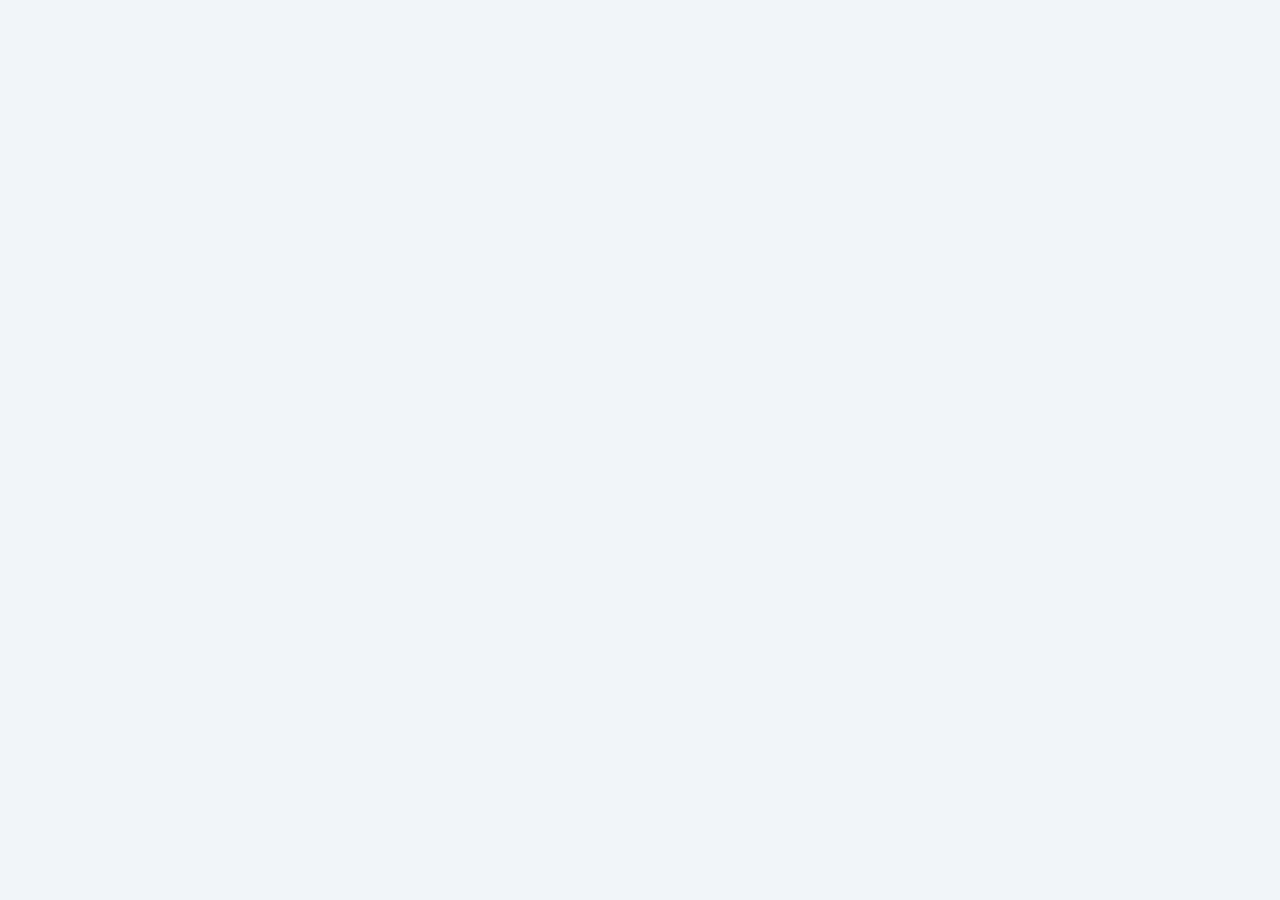
==== admin/bookings.html @ f0b3aee9 "bookings.html" ====
<!DOCTYPE html>
<html lang="id" data-theme="light">
<head>
  <meta charset="UTF-8"><meta name="viewport" content="width=device-width, initial-scale=1.0">
  <title>Booking - Admin Wisata Jomokerto</title>
  <link rel="stylesheet" href="../css/admin.css">
</head>
<body>
<div id="adminPanel" style="display:none;width:100%">
  <div class="main" id="mainContent">
    <div class="page-content">
      <div style="display:flex;align-items:center;justify-content:space-between;margin-bottom:24px;flex-wrap:wrap;gap:12px">
        <div>
          <h1 style="font-size:24px;font-weight:800;color:var(--text-primary)">🎫 Manajemen Booking</h1>
          <p style="color:var(--text-muted);font-size:14px">Kelola semua pesanan dari pengguna</p>
        </div>
        <button class="btn btn-primary" onclick="BookingAdmin.exportCSV()">📥 Export CSV</button>
      </div>

      <!-- Stats -->
      <div class="stats-grid" style="margin-bottom:24px">
        <div class="stat-card"><div class="stat-icon" style="background:var(--primary-light)">🎫</div><div><div class="stat-num" id="bkTotal">-</div><div class="stat-label">Total</div></div></div>
        <div class="stat-card"><div class="stat-icon" style="background:#fef3c7">⏳</div><div><div class="stat-num" id="bkPending">-</div><div class="stat-label">Pending</div><div class="stat-change down">Perlu konfirmasi</div></div></div>
        <div class="stat-card"><div class="stat-icon" style="background:#dbeafe">✅</div><div><div class="stat-num" id="bkConfirmed">-</div><div class="stat-label">Confirmed</div></div></div>
        <div class="stat-card"><div class="stat-icon" style="background:#dcfce7">🏁</div><div><div class="stat-num" id="bkCompleted">-</div><div class="stat-label">Selesai</div></div></div>
        <div class="stat-card"><div class="stat-icon" style="background:#fee2e2">❌</div><div><div class="stat-num" id="bkCancelled">-</div><div class="stat-label">Dibatalkan</div></div></div>
        <div class="stat-card"><div class="stat-icon" style="background:#fce7f3">💰</div><div><div class="stat-num" id="bkRevenue">-</div><div class="stat-label">Total Pendapatan</div></div></div>
      </div>

      <!-- Filter & Table -->
      <div class="card">
        <div class="card-header">
          <div class="card-title">📋 Daftar Booking</div>
          <div style="display:flex;gap:8px;flex-wrap:wrap">
            <input type="text" id="searchBk" placeholder="🔍 Cari kode/nama..." style="padding:8px 12px;border-radius:8px;border:1.5px solid var(--border);background:var(--bg);font-size:13px;font-family:var(--font);color:var(--text-primary);width:180px" oninput="BookingAdmin.filter()">
            <select id="filterBkStatus" style="padding:8px 12px;border-radius:8px;border:1.5px solid var(--border);background:var(--bg);font-size:13px;font-family:var(--font);color:var(--text-primary)" onchange="BookingAdmin.filter()">
              <option value="all">Semua Status</option>
              <option value="pending">⏳ Pending</option>
              <option value="confirmed">✅ Confirmed</option>
              <option value="completed">🏁 Selesai</option>
              <option value="cancelled">❌ Dibatalkan</option>
            </select>
          </div>
        </div>
        <div class="table-wrapper">
          <table>
            <thead>
              <tr><th>Kode</th><th>Pelanggan</th><th>Destinasi</th><th>Tanggal</th><th>Peserta</th><th>Total</th><th>Bayar</th><th>Status</th><th>Aksi</th></tr>
            </thead>
            <tbody id="bkTableBody"></tbody>
          </table>
        </div>
        <div class="pagination" id="bkPagination"></div>
      </div>
    </div>
  </div>
</div>

<!-- MODAL DETAIL -->
<div class="modal-overlay" id="bkDetailModal">
  <div class="modal" style="max-width:520px" id="bkDetailContent"></div>
</div>

<div id="toastContainer" class="toast-container"></div>
<script src="admin-shared.js"></script>
<script src="admin.js"></script>
<script>
const BookingAdmin = {
  data:[], filtered_data:[], page:1, perPage:15,

  init() { this.load(); this.renderStats(); this.filter(); },

  load() {
    this.data = WJData.getBookings().sort((a,b)=>new Date(b.createdAt)-new Date(a.createdAt));
  },

  renderStats() {
    const d=this.data;
    const set=(id,v)=>{ const el=document.getElementById(id); if(el) el.textContent=v; };
    set('bkTotal',d.length);
    set('bkPending',d.filter(b=>b.status==='pending').length);
    set('bkConfirmed',d.filter(b=>b.status==='confirmed').length);
    set('bkCompleted',d.filter(b=>b.status==='completed').length);
    set('bkCancelled',d.filter(b=>b.status==='cancelled').length);
    const rev=d.filter(b=>b.status!=='cancelled').reduce((s,b)=>s+(b.total||0),0);
    set('bkRevenue', fmt.currency(rev));
  },

  filter() {
    const q=document.getElementById('searchBk')?.value.toLowerCase()||'';
    const status=document.getElementById('filterBkStatus')?.value||'all';
    this.filtered_data=this.data.filter(b=>
      (!q || b.id.toLowerCase().includes(q) || (b.contactName||'').toLowerCase().includes(q) || (b.namaDestinasi||'').toLowerCase().includes(q)) &&
      (status==='all'||b.status===status)
    );
    this.page=1; this.render();
  },

  render() {
    const tbody=document.getElementById('bkTableBody'); if(!tbody) return;
    const start=(this.page-1)*this.perPage;
    const paged=this.filtered_data.slice(start,start+this.perPage);

    if(!paged.length) {
      tbody.innerHTML=`<tr><td colspan="9" style="text-align:center;padding:40px;color:var(--text-muted)">Tidak ada booking</td></tr>`; return;
    }

    const payIcons={transfer_bank:'🏦',gopay:'💚',ovo:'💜',qris:'📱',cod:'💵',cicilan:'📊'};

    tbody.innerHTML=paged.map(b=>`
      <tr>
        <td><span style="font-family:monospace;font-size:12px;font-weight:700;color:var(--primary);background:var(--primary-light);padding:3px 8px;border-radius:6px">${b.id}</span></td>
        <td>
          <div style="font-weight:600;font-size:13px">${b.contactName||'-'}</div>
          <div style="font-size:11px;color:var(--text-muted)">${b.contactPhone||''}</div>
        </td>
        <td>
          <div style="font-weight:600;font-size:13px">${b.namaDestinasi||'-'}</div>
          <div style="font-size:11px;color:var(--text-muted)">${b.lokasi||''}</div>
        </td>
        <td style="font-size:12px">${fmt.date(b.tanggal)}</td>
        <td style="text-align:center;font-weight:700">${b.pax||1}</td>
        <td style="font-weight:700;color:var(--primary)">${fmt.currency(b.total||0)}</td>
        <td style="font-size:12px">${payIcons[b.payment]||'💳'} ${b.payment||'-'}</td>
        <td>${fmt.statusBadge(b.status)}</td>
        <td>
          <div style="display:flex;gap:4px;flex-wrap:wrap">
            <button class="btn btn-secondary btn-sm" onclick="BookingAdmin.detail('${b.id}')">📋</button>
            ${b.status==='pending'?`<button class="btn btn-sm" onclick="BookingAdmin.confirm('${b.id}')" style="background:#dcfce7;color:#15803d">✅</button>`:''}
            ${b.status==='confirmed'?`<button class="btn btn-sm" onclick="BookingAdmin.complete('${b.id}')" style="background:#dbeafe;color:#1d4ed8">🏁</button>`:''}
            ${['pending','confirmed'].includes(b.status)?`<button class="btn btn-sm" onclick="BookingAdmin.cancel('${b.id}')" style="background:#fee2e2;color:#dc2626">❌</button>`:''}
          </div>
        </td>
      </tr>`).join('');

    const pages=Math.ceil(this.filtered_data.length/this.perPage);
    const pg=document.getElementById('bkPagination');
    if(pg) pg.innerHTML=pages>1?Array.from({length:pages},(_,i)=>
      `<button onclick="BookingAdmin.page=${i+1};BookingAdmin.render()" class="page-btn ${this.page===i+1?'active':''}">${i+1}</button>`).join(''):'';
  },

  detail(id) {
    const b=this.data.find(x=>x.id===id); if(!b) return;
    document.getElementById('bkDetailContent').innerHTML=`
      <div class="modal-header">
        <div class="modal-title">📋 Detail Booking</div>
        <button class="modal-close" onclick="AdminModal.close('bkDetailModal')">×</button>
      </div>
      <div class="modal-body">
        <div style="background:var(--primary-light);border-radius:10px;padding:14px;margin-bottom:16px">
          <div style="font-size:11px;color:var(--text-muted);font-weight:700;text-transform:uppercase;margin-bottom:4px">Kode Booking</div>
          <div style="font-size:22px;font-weight:800;color:var(--primary);font-family:monospace">${b.id}</div>
          <div style="margin-top:4px">${fmt.statusBadge(b.status)}</div>
        </div>
        ${[
          ['🗺️ Destinasi', b.namaDestinasi||'-'],
          ['📍 Lokasi', b.lokasi||'-'],
          ['📅 Tanggal Berangkat', fmt.date(b.tanggal)],
          ['👥 Peserta', `${b.pax} Orang`],
          ['👤 Nama Kontak', b.contactName||'-'],
          ['📱 WhatsApp', b.contactPhone||'-'],
          ['💳 Metode Bayar', b.payment||'-'],
          ['💰 Harga/orang', fmt.currency(b.harga||0)],
          ['💰 Total', fmt.currency(b.total||0)],
          ['📝 Catatan', b.notes||'-'],
          ['🕐 Dipesan', fmt.datetime(b.createdAt)],
        ].map(([k,v])=>`
          <div style="display:flex;justify-content:space-between;padding:8px 0;border-bottom:1px dashed var(--border);font-size:13px">
            <span style="color:var(--text-muted)">${k}</span>
            <span style="font-weight:600;color:var(--text-primary);text-align:right;max-width:60%">${v}</span>
          </div>`).join('')}
        <div style="display:flex;gap:8px;margin-top:16px;flex-wrap:wrap">
          ${b.status==='pending'?`<button class="btn btn-primary btn-sm" onclick="BookingAdmin.confirm('${b.id}');AdminModal.close('bkDetailModal')">✅ Konfirmasi</button>`:''}
          ${b.status==='confirmed'?`<button class="btn btn-primary btn-sm" onclick="BookingAdmin.complete('${b.id}');AdminModal.close('bkDetailModal')" style="background:linear-gradient(135deg,#15803d,#166534)">🏁 Selesai</button>`:''}
          ${['pending','confirmed'].includes(b.status)?`<button class="btn btn-sm" onclick="BookingAdmin.cancel('${b.id}');AdminModal.close('bkDetailModal')" style="background:#fee2e2;color:#dc2626;border:1px solid #fecaca">❌ Batalkan</button>`:''}
        </div>
      </div>`;
    AdminModal.open('bkDetailModal');
  },

  confirm(id) {
    WJData.updateBooking(id,{status:'confirmed'});
    AdminToast.show('✅ Booking dikonfirmasi!','success');
    this.load(); this.renderStats(); this.filter();
  },
  complete(id) {
    WJData.updateBooking(id,{status:'completed'});
    AdminToast.show('🏁 Booking selesai!','success');
    this.load(); this.renderStats(); this.filter();
  },
  cancel(id) {
    if(!confirm('Batalkan booking ini?')) return;
    WJData.updateBooking(id,{status:'cancelled'});
    AdminToast.show('❌ Booking dibatalkan','info');
    this.load(); this.renderStats(); this.filter();
  },

  exportCSV() {
    const rows=[['Kode','Destinasi','Kontak','Phone','Tanggal','Peserta','Total','Payment','Status']];
    this.filtered_data.forEach(b=>rows.push([b.id,b.namaDestinasi,b.contactName,b.contactPhone,b.tanggal,b.pax,b.total,b.payment,b.status]));
    const csv=rows.map(r=>r.join(',')).join('\n');
    const a=document.createElement('a');
    a.href='data:text/csv;charset=utf-8,'+encodeURIComponent(csv);
    a.download=`bookings-${Date.now()}.csv`; a.click();
    AdminToast.show('📥 Export CSV berhasil!','success');
  }
};
document.addEventListener('DOMContentLoaded',()=>{
  adminPageInit({page:'bookings',breadcrumb:'Booking',init:()=>BookingAdmin.init()});
});
</script>
</body>
</html>
---- css/admin.css ----
/* ================================================
   WISATA JOMOKERTO - Admin Panel Stylesheet
   ================================================ */

@import url('https://fonts.googleapis.com/css2?family=Plus+Jakarta+Sans:wght@300;400;500;600;700;800&display=swap');

:root {
  --primary: #0d5bdd;
  --primary-dark: #0847b0;
  --primary-light: #e8f0fe;
  --secondary: #ff6b35;
  --accent: #00b67a;
  --danger: #ff4757;
  --warning: #f59e0b;

  --bg: #f1f5f9;
  --bg-card: #ffffff;
  --sidebar-bg: #0d1b3e;
  --sidebar-text: rgba(255,255,255,0.7);
  --sidebar-active: rgba(255,255,255,0.12);

  --text-primary: #1a1d2e;
  --text-secondary: #4a5568;
  --text-muted: #9aa5b4;

  --border: #e2e8f0;
  --shadow: 0 1px 6px rgba(0,0,0,0.08);
  --shadow-lg: 0 4px 24px rgba(0,0,0,0.12);
  --radius: 12px;
  --radius-sm: 8px;
  --font: 'Plus Jakarta Sans', sans-serif;
  --sidebar-w: 256px;
  --header-h: 64px;
  --transition: all 0.2s ease;
}

[data-theme="dark"] {
  --bg: #0f1117;
  --bg-card: #1a1f2e;
  --text-primary: #e6edf3;
  --text-secondary: #8b949e;
  --text-muted: #6e7681;
  --border: #30363d;
}

*, *::before, *::after { box-sizing: border-box; margin: 0; padding: 0; }
html, body { height: 100%; }
body { font-family: var(--font); background: var(--bg); color: var(--text-primary); display: flex; }
a { text-decoration: none; color: inherit; }
img { max-width: 100%; }
button { cursor: pointer; font-family: var(--font); border: none; }
input, select, textarea { font-family: var(--font); }

/* ===== SIDEBAR ===== */
.sidebar {
  width: var(--sidebar-w);
  min-height: 100vh;
  background: var(--sidebar-bg);
  position: fixed;
  top: 0; left: 0;
  display: flex;
  flex-direction: column;
  z-index: 100;
  transition: width 0.3s ease;
  overflow: hidden;
}

.sidebar.collapsed { width: 68px; }

.sidebar-header {
  padding: 20px 16px;
  border-bottom: 1px solid rgba(255,255,255,0.06);
  display: flex;
  align-items: center;
  gap: 12px;
  min-height: var(--header-h);
}

.sidebar-logo {
  width: 36px;
  height: 36px;
  background: var(--primary);
  border-radius: 10px;
  display: flex;
  align-items: center;
  justify-content: center;
  font-size: 18px;
  flex-shrink: 0;
}

.sidebar-brand {
  color: white;
  font-size: 15px;
  font-weight: 800;
  white-space: nowrap;
  overflow: hidden;
}

.sidebar-brand span {
  display: block;
  font-size: 10px;
  font-weight: 400;
  color: rgba(255,255,255,0.4);
  margin-top: 1px;
}

.sidebar-nav {
  flex: 1;
  padding: 12px 8px;
  overflow-y: auto;
}

.nav-section-label {
  font-size: 10px;
  font-weight: 700;
  text-transform: uppercase;
  letter-spacing: 1px;
  color: rgba(255,255,255,0.25);
  padding: 12px 10px 6px;
  white-space: nowrap;
}

.sidebar.collapsed .nav-section-label { opacity: 0; }

.sidebar-link {
  display: flex;
  align-items: center;
  gap: 10px;
  padding: 10px 12px;
  border-radius: var(--radius-sm);
  color: var(--sidebar-text);
  font-size: 14px;
  font-weight: 500;
  transition: var(--transition);
  margin-bottom: 2px;
  white-space: nowrap;
  position: relative;
}

.sidebar-link .icon {
  font-size: 18px;
  flex-shrink: 0;
  width: 22px;
  text-align: center;
}

.sidebar-link:hover {
  background: var(--sidebar-active);
  color: white;
}

.sidebar-link.active {
  background: var(--primary);
  color: white;
}

.sidebar-link .badge {
  margin-left: auto;
  background: var(--danger);
  color: white;
  font-size: 10px;
  font-weight: 700;
  padding: 2px 7px;
  border-radius: 99px;
}

.sidebar-footer {
  padding: 12px 8px;
  border-top: 1px solid rgba(255,255,255,0.06);
}

/* ===== MAIN CONTENT ===== */
.main {
  margin-left: var(--sidebar-w);
  flex: 1;
  min-height: 100vh;
  display: flex;
  flex-direction: column;
  transition: margin-left 0.3s ease;
}

.sidebar.collapsed ~ .main { margin-left: 68px; }

/* ===== TOP BAR ===== */
.topbar {
  height: var(--header-h);
  background: var(--bg-card);
  border-bottom: 1px solid var(--border);
  display: flex;
  align-items: center;
  padding: 0 24px;
  gap: 16px;
  position: sticky;
  top: 0;
  z-index: 50;
  box-shadow: var(--shadow);
}

.topbar-toggle {
  width: 36px; height: 36px;
  border-radius: var(--radius-sm);
  background: var(--bg);
  border: 1px solid var(--border);
  display: flex; align-items: center; justify-content: center;
  font-size: 16px; cursor: pointer; transition: var(--transition);
  color: var(--text-secondary);
}

.topbar-toggle:hover { background: var(--primary-light); color: var(--primary); }

.topbar-breadcrumb {
  font-size: 14px;
  color: var(--text-muted);
}

.topbar-breadcrumb .current {
  color: var(--text-primary);
  font-weight: 600;
}

.topbar-search {
  flex: 1;
  max-width: 320px;
  position: relative;
}

.topbar-search input {
  width: 100%;
  padding: 8px 14px 8px 36px;
  border-radius: var(--radius-sm);
  border: 1.5px solid var(--border);
  background: var(--bg);
  color: var(--text-primary);
  font-size: 13px;
}

.topbar-search input:focus { border-color: var(--primary); outline: none; }

.topbar-search .search-icon {
  position: absolute; left: 10px; top: 50%; transform: translateY(-50%);
  color: var(--text-muted); font-size: 14px;
}

.topbar-right {
  margin-left: auto;
  display: flex; align-items: center; gap: 8px;
}

.topbar-btn {
  width: 36px; height: 36px;
  border-radius: var(--radius-sm);
  background: var(--bg);
  border: 1px solid var(--border);
  display: flex; align-items: center; justify-content: center;
  font-size: 16px; cursor: pointer; transition: var(--transition);
  color: var(--text-secondary); position: relative;
}

.topbar-btn:hover { background: var(--primary-light); color: var(--primary); }

.notif-badge {
  position: absolute; top: -4px; right: -4px;
  width: 16px; height: 16px;
  background: var(--danger); color: white;
  border-radius: 50%; font-size: 9px; font-weight: 700;
  display: flex; align-items: center; justify-content: center;
}

.admin-profile {
  display: flex; align-items: center; gap: 8px;
  padding: 6px 10px;
  border-radius: var(--radius-sm);
  border: 1px solid var(--border);
  cursor: pointer;
  transition: var(--transition);
}

.admin-profile:hover { background: var(--primary-light); border-color: var(--primary); }

.admin-avatar {
  width: 30px; height: 30px;
  border-radius: 50%;
  background: linear-gradient(135deg, var(--primary), var(--secondary));
  display: flex; align-items: center; justify-content: center;
  color: white; font-size: 13px; font-weight: 700;
}

.admin-name { font-size: 13px; font-weight: 600; color: var(--text-primary); }
.admin-role { font-size: 11px; color: var(--text-muted); }

/* ===== PAGE CONTENT ===== */
.page-content {
  flex: 1;
  padding: 24px;
}

/* ===== STATS CARDS ===== */
.stats-grid {
  display: grid;
  grid-template-columns: repeat(auto-fill, minmax(220px, 1fr));
  gap: 20px;
  margin-bottom: 28px;
}

.stat-card {
  background: var(--bg-card);
  border: 1px solid var(--border);
  border-radius: var(--radius);
  padding: 20px;
  display: flex;
  align-items: center;
  gap: 16px;
  transition: var(--transition);
}

.stat-card:hover {
  transform: translateY(-2px);
  box-shadow: var(--shadow-lg);
}

.stat-icon {
  width: 52px; height: 52px;
  border-radius: var(--radius-sm);
  display: flex; align-items: center; justify-content: center;
  font-size: 24px; flex-shrink: 0;
}

.stat-num {
  font-size: 26px;
  font-weight: 800;
  color: var(--text-primary);
  line-height: 1;
}

.stat-label {
  font-size: 13px;
  color: var(--text-muted);
  margin-top: 2px;
}

.stat-change {
  font-size: 12px;
  font-weight: 600;
  margin-top: 4px;
}

.stat-change.up { color: var(--accent); }
.stat-change.down { color: var(--danger); }

/* ===== TABLE CARD ===== */
.card {
  background: var(--bg-card);
  border: 1px solid var(--border);
  border-radius: var(--radius);
  overflow: hidden;
  margin-bottom: 24px;
  box-shadow: var(--shadow);
}

.card-header {
  padding: 16px 20px;
  border-bottom: 1px solid var(--border);
  display: flex;
  align-items: center;
  justify-content: space-between;
  gap: 12px;
  flex-wrap: wrap;
}

.card-title {
  font-size: 15px;
  font-weight: 700;
  color: var(--text-primary);
  display: flex;
  align-items: center;
  gap: 8px;
}

.card-body { padding: 20px; }

/* ===== TABLE ===== */
.table-wrapper { overflow-x: auto; }

table {
  width: 100%;
  border-collapse: collapse;
  font-size: 13px;
}

thead th {
  padding: 10px 14px;
  text-align: left;
  font-size: 11px;
  font-weight: 700;
  text-transform: uppercase;
  letter-spacing: 0.5px;
  color: var(--text-muted);
  background: var(--bg);
  border-bottom: 1px solid var(--border);
  white-space: nowrap;
}

tbody td {
  padding: 12px 14px;
  border-bottom: 1px solid var(--border);
  color: var(--text-secondary);
  vertical-align: middle;
}

tbody tr:last-child td { border-bottom: none; }
tbody tr:hover { background: var(--primary-light); }

.td-name {
  font-weight: 600;
  color: var(--text-primary);
  display: flex;
  align-items: center;
  gap: 10px;
}

.td-img {
  width: 44px; height: 44px;
  border-radius: 8px;
  object-fit: cover;
  flex-shrink: 0;
}

.badge-status {
  display: inline-flex;
  align-items: center;
  gap: 4px;
  padding: 4px 10px;
  border-radius: 99px;
  font-size: 11px;
  font-weight: 700;
  text-transform: uppercase;
}

.badge-status.aktif { background: #dcfce7; color: #15803d; }
.badge-status.nonaktif { background: #fee2e2; color: #dc2626; }
.badge-status.pending { background: #fef3c7; color: #d97706; }
.badge-status.confirmed { background: #dbeafe; color: #1d4ed8; }

.tipe-badge {
  display: inline-flex;
  align-items: center;
  gap: 4px;
  padding: 3px 8px;
  border-radius: 6px;
  font-size: 11px;
  font-weight: 600;
}

.tipe-badge.dn { background: #e0f2fe; color: #0369a1; }
.tipe-badge.ln { background: #fce7f3; color: #be185d; }

/* ===== BUTTONS ===== */
.btn { display: inline-flex; align-items: center; gap: 6px; padding: 8px 16px; border-radius: var(--radius-sm); font-size: 13px; font-weight: 600; cursor: pointer; transition: var(--transition); border: none; font-family: var(--font); }
.btn-sm { padding: 6px 12px; font-size: 12px; }
.btn-primary { background: linear-gradient(135deg, var(--primary), var(--primary-dark)); color: white; box-shadow: 0 2px 8px rgba(13,91,221,0.3); }
.btn-primary:hover { transform: translateY(-1px); box-shadow: 0 4px 12px rgba(13,91,221,0.4); }
.btn-secondary { background: var(--bg); border: 1px solid var(--border); color: var(--text-secondary); }
.btn-secondary:hover { background: var(--primary-light); color: var(--primary); border-color: var(--primary); }
.btn-danger { background: #fee2e2; color: var(--danger); }
.btn-danger:hover { background: var(--danger); color: white; }
.btn-success { background: #dcfce7; color: #15803d; }
.btn-success:hover { background: var(--accent); color: white; }
.btn-warning { background: #fef3c7; color: #d97706; }

/* ===== FORM ===== */
.form-grid { display: grid; gap: 20px; }
.form-grid-2 { grid-template-columns: repeat(2, 1fr); }
.form-grid-3 { grid-template-columns: repeat(3, 1fr); }

.form-group { display: flex; flex-direction: column; gap: 6px; }
.form-label { font-size: 13px; font-weight: 600; color: var(--text-primary); }
.form-label .required { color: var(--danger); margin-left: 2px; }
.form-input { padding: 10px 14px; border-radius: var(--radius-sm); border: 1.5px solid var(--border); background: var(--bg); color: var(--text-primary); font-size: 13px; transition: var(--transition); }
.form-input:focus { border-color: var(--primary); background: var(--primary-light); outline: none; }
textarea.form-input { resize: vertical; min-height: 100px; }

.form-span-2 { grid-column: span 2; }
.form-span-3 { grid-column: span 3; }

/* ===== MODAL ===== */
.modal-overlay { position: fixed; inset: 0; background: rgba(0,0,0,0.6); backdrop-filter: blur(4px); z-index: 1000; display: flex; align-items: center; justify-content: center; padding: 20px; opacity: 0; visibility: hidden; transition: var(--transition); }
.modal-overlay.open { opacity: 1; visibility: visible; }
.modal { background: var(--bg-card); border-radius: 16px; width: 100%; max-width: 640px; max-height: 90vh; overflow-y: auto; transform: scale(0.95); transition: var(--transition); }
.modal-overlay.open .modal { transform: scale(1); }
.modal-header { padding: 20px 24px; border-bottom: 1px solid var(--border); display: flex; align-items: center; justify-content: space-between; position: sticky; top: 0; background: var(--bg-card); z-index: 10; }
.modal-title { font-size: 17px; font-weight: 700; }
.modal-close { width: 32px; height: 32px; border-radius: 50%; background: var(--bg); border: 1px solid var(--border); color: var(--text-secondary); display: flex; align-items: center; justify-content: center; font-size: 18px; cursor: pointer; }
.modal-close:hover { background: var(--danger); color: white; border-color: var(--danger); }
.modal-body { padding: 24px; }
.modal-footer { padding: 16px 24px; border-top: 1px solid var(--border); display: flex; justify-content: flex-end; gap: 12px; }

/* ===== TOAST ===== */
.toast-container { position: fixed; bottom: 24px; right: 24px; z-index: 9999; display: flex; flex-direction: column; gap: 10px; }
.toast { display: flex; align-items: center; gap: 12px; background: var(--bg-card); border: 1px solid var(--border); border-radius: var(--radius-sm); padding: 12px 16px; box-shadow: var(--shadow-lg); font-size: 13px; font-weight: 500; animation: slideIn 0.3s ease; min-width: 260px; }
.toast.success { border-left: 3px solid var(--accent); }
.toast.error { border-left: 3px solid var(--danger); }
.toast.info { border-left: 3px solid var(--primary); }

@keyframes slideIn { from { opacity:0; transform:translateX(100%); } to { opacity:1; transform:translateX(0); } }

/* ===== CHART AREA ===== */
.chart-container { width: 100%; height: 280px; display: flex; align-items: flex-end; gap: 8px; padding: 20px 20px 0; }
.chart-bar-wrap { flex: 1; display: flex; flex-direction: column; align-items: center; gap: 6px; }
.chart-bar { width: 100%; background: linear-gradient(to top, var(--primary), rgba(13,91,221,0.4)); border-radius: 6px 6px 0 0; transition: height 0.8s cubic-bezier(0.4,0,0.2,1); cursor: pointer; }
.chart-bar:hover { background: linear-gradient(to top, var(--secondary), rgba(255,107,53,0.4)); }
.chart-label { font-size: 11px; color: var(--text-muted); }
.chart-val { font-size: 11px; font-weight: 700; color: var(--text-primary); }

/* ===== PAGINATION ===== */
.pagination { display: flex; align-items: center; gap: 4px; justify-content: center; padding: 16px; }
.page-btn { width: 34px; height: 34px; border-radius: 8px; border: 1px solid var(--border); background: var(--bg-card); color: var(--text-secondary); font-size: 13px; font-weight: 600; cursor: pointer; display: flex; align-items: center; justify-content: center; transition: var(--transition); }
.page-btn:hover, .page-btn.active { background: var(--primary); color: white; border-color: var(--primary); }

/* ===== EMPTY STATE ===== */
.empty-state { text-align: center; padding: 60px 20px; color: var(--text-muted); }
.empty-state .icon { font-size: 56px; margin-bottom: 16px; }
.empty-state h3 { font-size: 17px; font-weight: 700; color: var(--text-secondary); margin-bottom: 8px; }

/* ===== RESPONSIVE ===== */
@media (max-width: 768px) {
  .sidebar { transform: translateX(-100%); }
  .sidebar.open { transform: translateX(0); }
  .main { margin-left: 0 !important; }
  .form-grid-2, .form-grid-3 { grid-template-columns: 1fr; }
  .form-span-2, .form-span-3 { grid-column: span 1; }
  .stats-grid { grid-template-columns: repeat(2, 1fr); }
}

/* ===== PAGE CONTENT ===== */
.page-content {
  padding: 28px;
}

/* ===== NOTIF BADGE ===== */
.notif-badge {
  position: absolute;
  top: -4px;
  right: -4px;
  background: var(--danger);
  color: white;
  font-size: 10px;
  font-weight: 800;
  width: 18px;
  height: 18px;
  border-radius: 50%;
  display: flex;
  align-items: center;
  justify-content: center;
}

.topbar-btn {
  position: relative;
}

/* ===== STATS GRID ===== */
.stats-grid {
  display: grid;
  grid-template-columns: repeat(auto-fill, minmax(180px, 1fr));
  gap: 16px;
}

.stat-card {
  background: var(--bg-card);
  border: 1px solid var(--border);
  border-radius: var(--radius);
  padding: 18px 20px;
  display: flex;
  align-items: center;
  gap: 14px;
  transition: var(--transition);
  box-shadow: var(--shadow);
}

.stat-card:hover {
  transform: translateY(-2px);
  box-shadow: var(--shadow-lg);
}

.stat-icon {
  width: 46px;
  height: 46px;
  border-radius: var(--radius-sm);
  display: flex;
  align-items: center;
  justify-content: center;
  font-size: 20px;
  flex-shrink: 0;
}

.stat-num {
  font-size: 24px;
  font-weight: 800;
  color: var(--text-primary);
  line-height: 1;
}

.stat-label {
  font-size: 12px;
  color: var(--text-muted);
  margin-top: 3px;
}
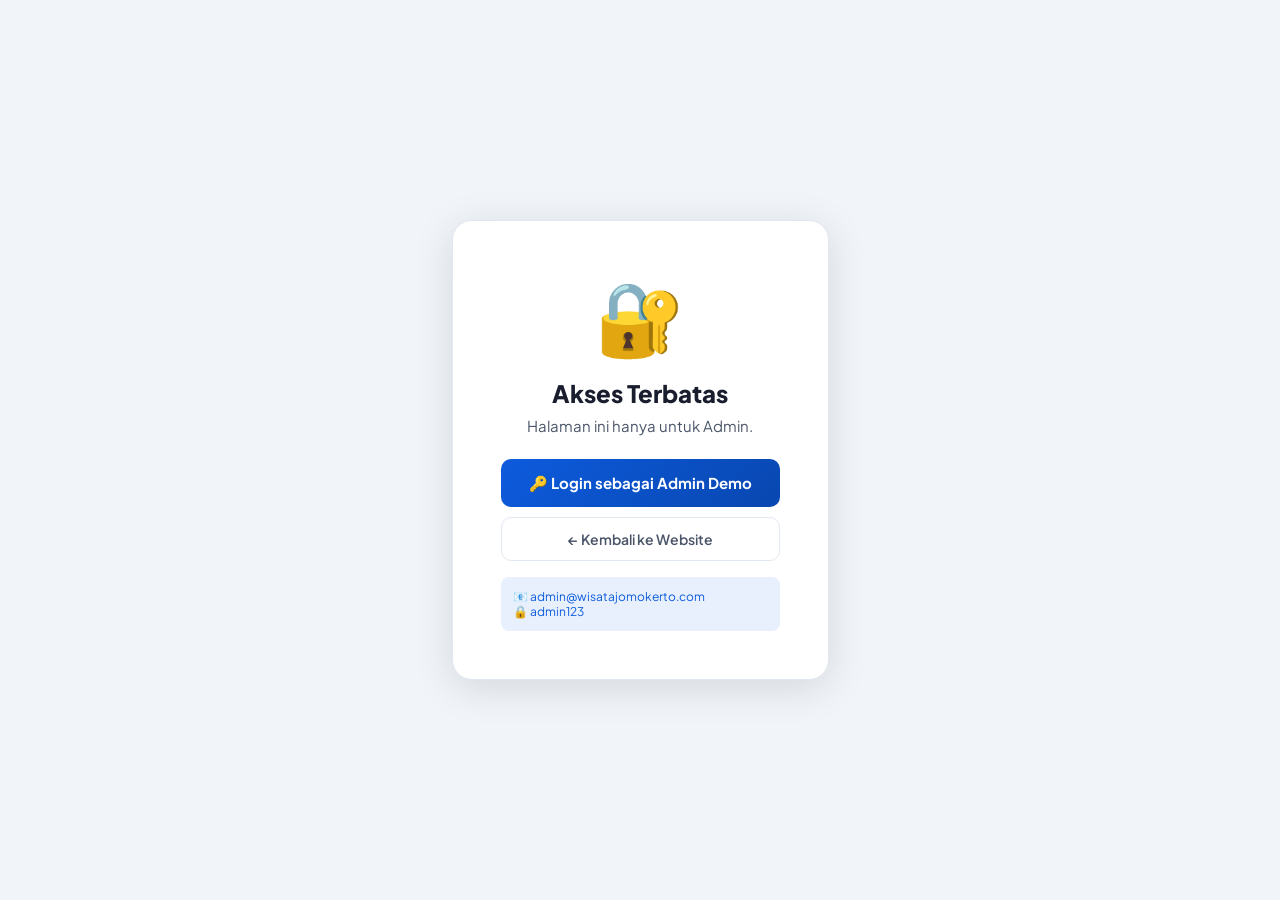
==== commit 654f571b: "update web jomokerto" ====
--- a/admin/bookings.html
+++ b/admin/bookings.html
@@ -173,6 +173,7 @@
           ${b.status==='pending'?`<button class="btn btn-primary btn-sm" onclick="BookingAdmin.confirm('${b.id}');AdminModal.close('bkDetailModal')">✅ Konfirmasi</button>`:''}
           ${b.status==='confirmed'?`<button class="btn btn-primary btn-sm" onclick="BookingAdmin.complete('${b.id}');AdminModal.close('bkDetailModal')" style="background:linear-gradient(135deg,#15803d,#166534)">🏁 Selesai</button>`:''}
           ${['pending','confirmed'].includes(b.status)?`<button class="btn btn-sm" onclick="BookingAdmin.cancel('${b.id}');AdminModal.close('bkDetailModal')" style="background:#fee2e2;color:#dc2626;border:1px solid #fecaca">❌ Batalkan</button>`:''}
+          ${b.contactPhone?`<button class="btn btn-sm" onclick="BookingAdmin.chatWA('${b.id}')" style="background:#25D366;color:white;border:none">💬 Chat WA Customer</button>`:''}
         </div>
       </div>`;
     AdminModal.open('bkDetailModal');
@@ -193,6 +194,16 @@
     WJData.updateBooking(id,{status:'cancelled'});
     AdminToast.show('❌ Booking dibatalkan','info');
     this.load(); this.renderStats(); this.filter();
+  },
+
+  chatWA(id) {
+    const b=this.data.find(x=>x.id===id); if(!b || !b.contactPhone) return;
+    let phone=b.contactPhone.replace(/[^0-9]/g,'');
+    if(phone.startsWith('0')) phone='62'+phone.slice(1);
+    if(!phone.startsWith('62')) phone='62'+phone;
+    const tgl = fmt.date(b.tanggal);
+    const msg = `Halo ${b.contactName||''}, ini dari Admin Wisata Jomokerto 👋\n\nKami ingin konfirmasi booking Anda:\nKode: ${b.id}\nDestinasi: ${b.namaDestinasi}\nTanggal: ${tgl}\n\nAda yang bisa kami bantu?`;
+    window.open(`https://wa.me/${phone}?text=${encodeURIComponent(msg)}`,'_blank');
   },
 
   exportCSV() {
